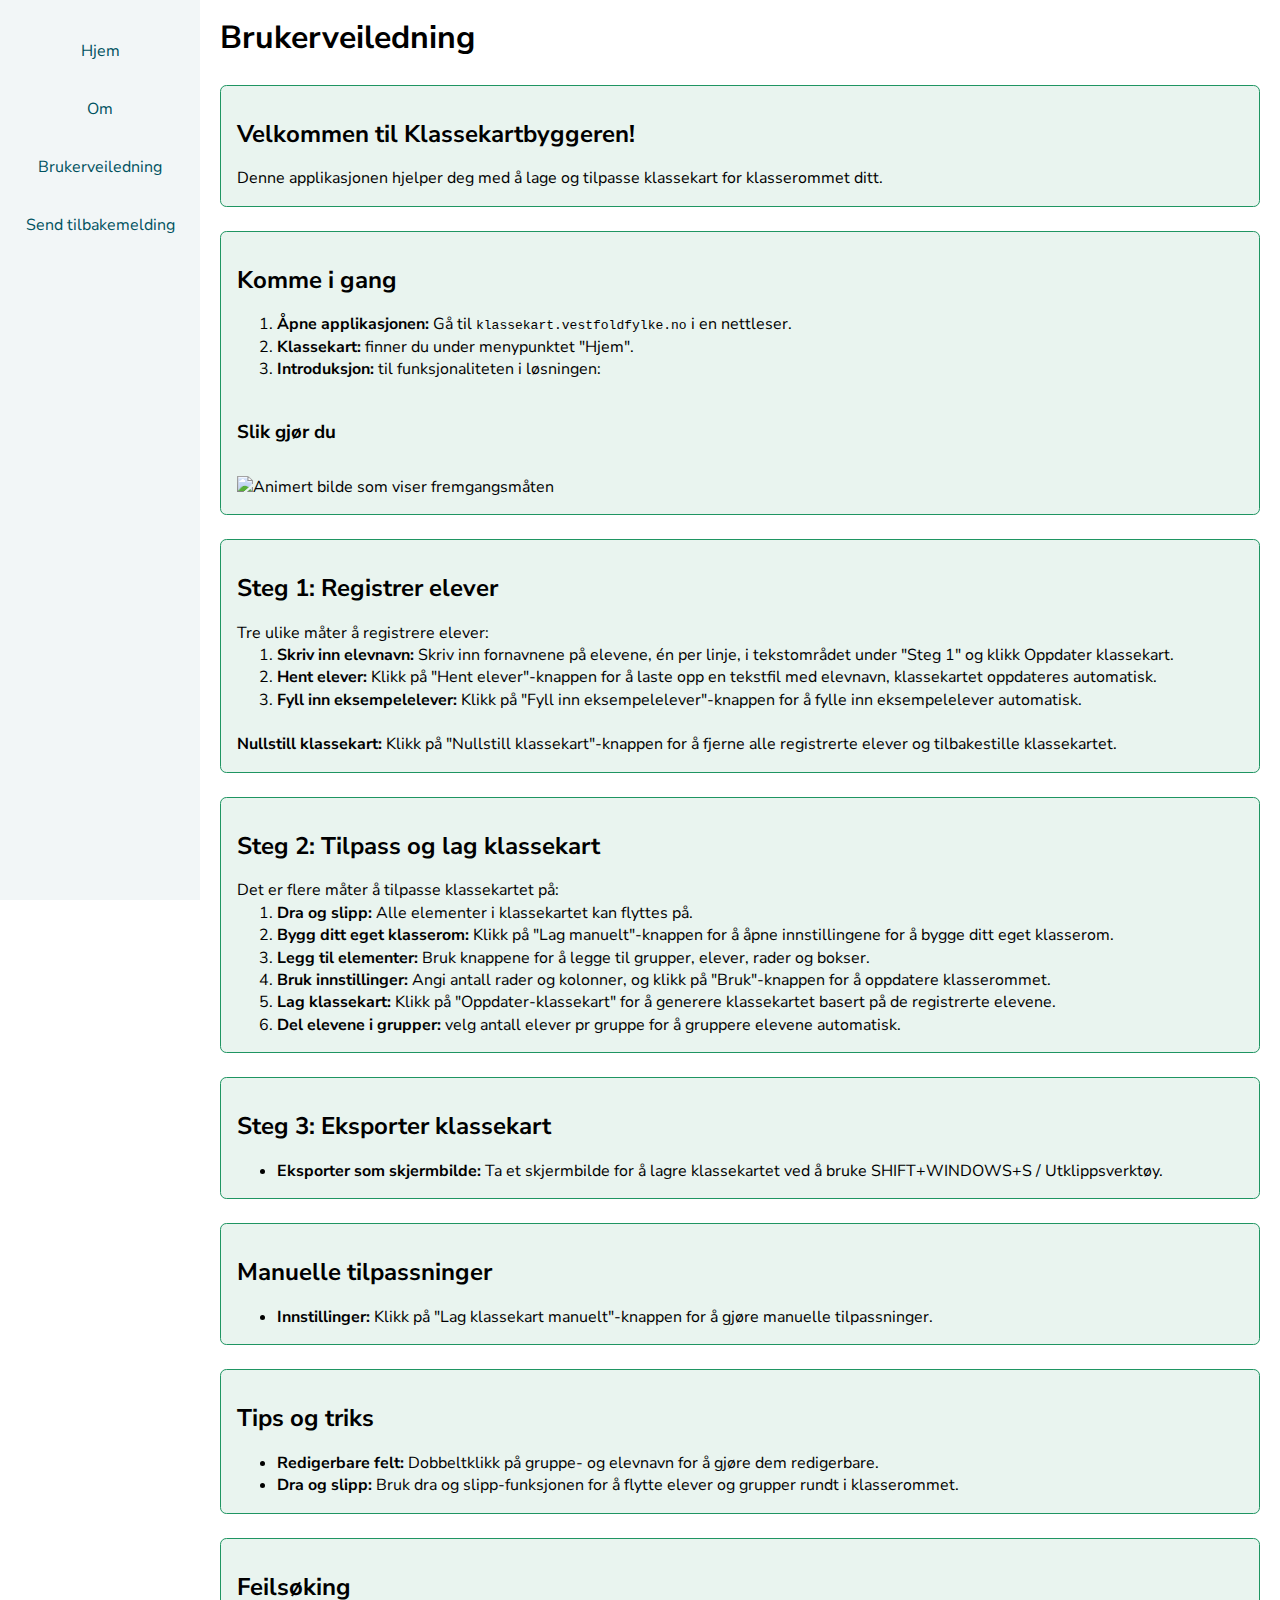
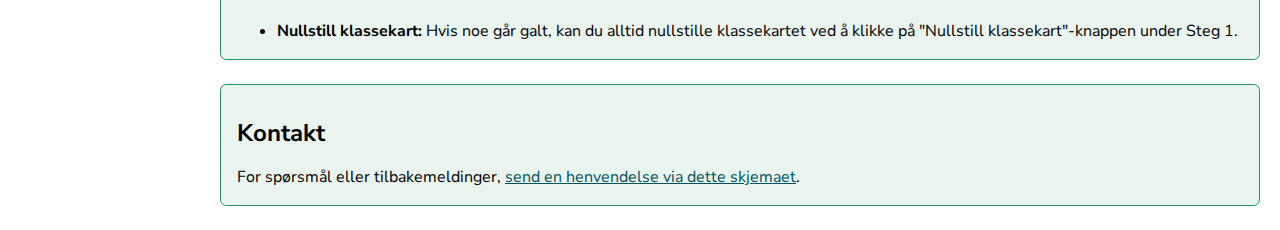
==== brukerveiledning.html @ d3a886e3 "Update image alt text for clarity in user guide" ====
<!DOCTYPE html>
<html lang="no-NB">
<head>
    <meta charset="UTF-8">
    <meta name="viewport" content="width=device-width, initial-scale=1.0">
    <title>Brukerveiledning</title>
    <link rel="stylesheet" href="style.css" />
</head>
<body>
    <div id="menu-placeholder"></div>
    <header>
        <h1>Brukerveiledning</h1>
    </header>
    <main>
        <section>
            <h2>Velkommen til Klassekartbyggeren!</h2>
            <p> Denne applikasjonen hjelper deg med å lage og tilpasse klassekart for klasserommet ditt.</p>
        </section>
        <section>
            <h2>Komme i gang</h2>
            <ol>
                <li><strong>Åpne applikasjonen:</strong> Gå til <code>klassekart.vestfoldfylke.no</code> i en nettleser.</li>
                <li><strong>Klassekart:</strong> finner du under menypunktet "Hjem".</li>
                <li><strong>Introduksjon:</strong> til funksjonaliteten i løsningen:</li>
            </ol>
            <br>
            <h3>Slik gjør du</h3>
            <br>
            <img src="veiledning.gif" alt="Animert bilde som viser fremgangsmåten" width=1024" height="700">
            <br>
        </section>
        <section>
            <h2>Steg 1: Registrer elever</h2>
            <p>Tre ulike måter å registrere elever:</p>
            <ol>
                <li><strong>Skriv inn elevnavn:</strong> Skriv inn fornavnene på elevene, én per linje, i tekstområdet under "Steg 1" og klikk Oppdater klassekart.</li>
                <li><strong>Hent elever:</strong> Klikk på "Hent elever"-knappen for å laste opp en tekstfil med elevnavn, klassekartet oppdateres automatisk.</li>
                <li><strong>Fyll inn eksempelelever:</strong> Klikk på "Fyll inn eksempelelever"-knappen for å fylle inn eksempelelever automatisk.</li>
            </ol>
            <br>
            <p><strong>Nullstill klassekart:</strong> Klikk på "Nullstill klassekart"-knappen for å fjerne alle registrerte elever og tilbakestille klassekartet.</p>
        </section>
        <section>
            <h2>Steg 2: Tilpass og lag klassekart</h2>
            <p>Det er flere måter å tilpasse klassekartet på:</p>
            <ol>
                <li><strong>Dra og slipp:</strong> Alle elementer i klassekartet kan flyttes på.</li>
                <li><strong>Bygg ditt eget klasserom:</strong> Klikk på "Lag manuelt"-knappen for å åpne innstillingene for å bygge ditt eget klasserom.</li>
                <li><strong>Legg til elementer:</strong> Bruk knappene for å legge til grupper, elever, rader og bokser.</li>
                <li><strong>Bruk innstillinger:</strong> Angi antall rader og kolonner, og klikk på "Bruk"-knappen for å oppdatere klasserommet.</li>
                <li><strong>Lag klassekart:</strong> Klikk på "Oppdater-klassekart" for å generere klassekartet basert på de registrerte elevene.</li>
                <li><strong>Del elevene i grupper:</strong> velg antall elever pr gruppe for å gruppere elevene automatisk.</li>
            </ol>
        </section>
        <section>
            <h2>Steg 3: Eksporter klassekart</h2>
            <ul>
                <li><strong>Eksporter som skjermbilde:</strong> Ta et skjermbilde for å lagre klassekartet ved å bruke SHIFT+WINDOWS+S / Utklippsverktøy.</li>
            </ul>
        </section>
        <section>
            <h2>Manuelle tilpassninger</h2>
            <ul>
                <li><strong>Innstillinger:</strong> Klikk på "Lag klassekart manuelt"-knappen for å gjøre manuelle tilpassninger.</li>
            </ul>
        </section>
        <section>
            <h2>Tips og triks</h2>
            <ul>
                <li><strong>Redigerbare felt:</strong> Dobbeltklikk på gruppe- og elevnavn for å gjøre dem redigerbare.</li>
                <li><strong>Dra og slipp:</strong> Bruk dra og slipp-funksjonen for å flytte elever og grupper rundt i klasserommet.</li>
            </ul>
        </section>
        <section>
            <h2>Feilsøking</h2>
            <ul>
                <li><strong>Nullstill klassekart:</strong> Hvis noe går galt, kan du alltid nullstille klassekartet ved å klikke på "Nullstill klassekart"-knappen under Steg 1.</li>
            </ul>
        </section>
        <section>
            <h2>Kontakt</h2>
            <p>For spørsmål eller tilbakemeldinger, <a href="https://forms.office.com/e/JAVyCrnuaz"> send en henvendelse via dette skjemaet</a>.</p>
        </section>
    </main>
    <script>
        document.addEventListener('DOMContentLoaded', () => {
            fetch('menu.html')
                .then(response => response.text())
                .then(data => {
                    document.getElementById('menu-placeholder').innerHTML = data;
                });
        });
    </script>
</body>
</html>
---- style.css ----
/* FELLES CSS */
@import url('https://fonts.googleapis.com/css2?family=Nunito:ital,wght@0,300;0,400;0,600;0,700;1,300;1,400,1,700&display=swap');
@import url('https://fonts.googleapis.com/css2?family=Nunito+Sans:ital,wght@0,300;0,400;0,600;0,700;1,300;1,400;1,700&display=swap');
@import url('https://fonts.googleapis.com/css2?family=Material+Symbols+Outlined:opsz,wght,FILL,GRAD@20..48,100..700,0..1,-50..200');

/* VARIABLER */
:root {
    /* FARGER */
    /* Vanlige fargevariabler */
    --primary-color-10: rgb(230, 238, 239);
    --primary-color-20: rgb(204, 220, 223);
    --primary-color-30: rgb(179, 203, 207);
    --primary-color-40: rgb(153, 186, 191);
    --primary-color-50: rgb(128, 169, 176);
    --primary-color-60: rgb(102, 151, 160);
    --primary-color-70: rgb(77, 134, 144);
    --primary-color-80: rgb(51, 117, 128);
    --primary-color-90: rgb(25, 99, 112);
    --primary-color: rgb(0, 82, 96);
    --secondary-color-10: rgb(233, 244, 239);
    --secondary-color-20: rgb(210, 234, 224);
    --secondary-color-30: rgb(188, 223, 208);
    --secondary-color-40: rgb(165, 213, 192);
    --secondary-color-50: rgb(143, 202, 177);
    --secondary-color-60: rgb(121, 191, 161);
    --secondary-color-70: rgb(98, 181, 145);
    --secondary-color-80: rgb(76, 170, 129);
    --secondary-color-90: rgb(53, 160, 114);
    --secondary-color: rgb(31, 149, 98);
    --tertiary-color-10: rgb(230, 245, 249);
    --tertiary-color-20: rgb(204, 235, 243);
    --tertiary-color-30: rgb(179, 225, 237);
    --tertiary-color-40: rgb(153, 215, 231);
    --tertiary-color-50: rgb(128, 205, 225);
    --tertiary-color-60: rgb(102, 195, 218);
    --tertiary-color-70: rgb(77, 185, 212);
    --tertiary-color-80: rgb(51, 175, 206);
    --tertiary-color-90: rgb(25, 165, 200);
    --tertiary-color: rgb(0, 155, 194);

    /* FARGER fra den nye CSS */
    --vann-10: #E5EEEF;
    --vann-20: #CCDCDF;
    --vann-30: #B2CBCF;
    --vann-40: #99BABF;
    --vann-50: #80A8AF;
    --vann-60: #6697A0;
    --vann-70: #4C8690;
    --vann-80: #337580;
    --vann-90: #196370;
    --vann: #005260;

    /* SPESIFIKKE FARGER */
    --primary-background-color: rgb(242, 246, 247);
    --font-color: rgb(0, 0, 0);
    --font-color-inverted: rgb(255, 255, 255);
    --link-color: rgb(0, 82, 96);
    --link-color-hover: rgb(0, 0, 0);
    --error-color: rgb(183, 23, 61);
    --error-background-color: rgb(241, 209, 216);
    --warning-color: rgb(188, 119, 38);
    --warning-background-color: rgb(242, 228, 212);
    --success-color: rgb(47, 117, 66);
    --success-background-color: rgb(213, 227, 217);

    /* STØRRELSER */
    --font-size-root: 1rem;
    --font-size-extra-large: 2rem;
    --font-size-large: 1.5rem;
    --font-size-small: 0.9rem;
    --font-size-extra-small: 0.8rem;
    --spacing: 1rem;
    --spacing-extra-small: 0.25rem;
    --spacing-small: 0.5rem;
    --spacing-large: 1.5rem;
    --spacing-extra-large: 2rem;
}

/* HTML Elementer styling */
body {
    margin: 0px;
    padding: 0px;
    font-family: 'Nunito Sans', Lato, 'Trebuchet MS', sans-serif;
    height: 100%;
    line-height: 1.4;
    font-family: 'Nunito Sans', Lato, 'Trebuchet MS', sans-serif;
}

* {
    box-sizing: border-box;
    -webkit-font-smoothing: antialiased;
    -moz-osx-font-smoothing: grayscale;
    image-rendering: -webkit-optimize-contrast;
    -webkit-tap-highlight-color: rgba(255, 255, 255, 0);
    padding: -1;
    margin: 0;
}

/* Input og knapper */
input, select, textarea, button {
    font-family: inherit;
    font-size: inherit;
}

a {
    color: var(--vann);
}

a:hover {
    color: #000;
}

button {
    align-items: center;
    padding: 8px;
    cursor: pointer;
    background-color: var(--himmel-10);
    border: 2px solid var(--himmel-30);
    border-radius: 12px;
    color: var(--font-color);  /* Sikrer at teksten inne i knappene har riktig farge */
}

button:hover {
    background-color: var(--himmel-30);
}

button.big {
    padding: 16px;
    font-size: 1.1em;
}

button.link {
    padding: 0px;
    background-color: inherit;
    border: none;
    text-decoration: underline;
    color: var(--vann);
}

button.link span {
    font-size: 18px;
    padding: 0px 5px;
    vertical-align: middle !important;
}

button.link:hover {
    color: #000;
}

dialog {
    width: 80vw;
    height: 80vh;
    margin: auto;
    border: none;
    padding: 32px;
}
dialog::backdrop {
    background: linear-gradient(rgba(0,0,0,0.6), rgba(0,0,0,0.7));
    animation: fade-in 1s;
}

@keyframes fade-in {
    from {
        opacity: 0;
    }
    to {
        opacity: 1;
    }
}

/* Sidebar styling */
.sidebar {
    height: 100%;
    width: 200px;
    position: fixed;
    top: 0;
    left: 0;
    background-color: var(--primary-background-color);
    padding-top: 20px;
}

.sidebar ul {
    list-style-type: none;
    padding: 0;
}

.sidebar ul li {
    text-align: center;
    margin: 10px 0;
}

.sidebar ul li a {
    font-size: var(--font-size-root);
    color: var(--primary-color);
    padding: 10px 15px;
    display: block;
    text-decoration: none;
    border: 2px solid var(--himmel-30);
    border-radius: 12px;
    background-color: var(--himmel-10);
}

.sidebar ul li a:hover {
    background-color: var(--primary-color-20);
    color: var(--primary-color);
}

/* Juster hovedinnhold og header for å tilpasse sidebar */
header, main {
    margin-left: 220px; /* Juster i henhold til sidebar bredde */
}

main {
    margin-left: 220px; /* Juster i henhold til sidebar bredde */
    margin-right: 20px; /* Legg til margin på høyre side */
}

/* FOKUS */
:focus-visible {
    outline: 4px solid var(--primary-color);
    outline-offset: 1px;
}

.focus-within:focus-within {
    outline: 4px solid var(--primary-color);
    outline-offset: -2px;
}

.inward-focus-within:focus-within {
    outline: 4px solid var(--primary-color);
    outline-offset: -4px;
}

/* Lenker */
a, a:visited {
    color: var(--link-color);
    text-decoration: underline;
}
a:hover {
    color: var(--link-color-hover);
}
a span.material-symbols-outlined {
    text-decoration: none;
    vertical-align: text-bottom;
}

/* Overskrifter */
h1, h2, h3, h4, h5 {
    margin-top: var(--spacing);
    margin-bottom: var(--spacing-small);
}

/* Knapper (og lenker som ser ut som knapper for knapp hrefs) */
button, a.button {
    font-family: inherit;
    font-size: var(--font-size-root);
    display: flex;
    align-items: center;
    gap: var(--spacing-small);
    background-color: var(--primary-background-color);
    color: var(--primary-color);
    border: 1px solid var(--primary-color);
    border-radius: 2rem;
    min-height: 3rem;
    padding: 0 var(--spacing-large);
    cursor: pointer;
    text-decoration: none; /* Fjern fra lenkeknapp (a) */
    box-sizing: border-box; /* For å gjøre lenkeknappen samme størrelse som vanlig knapp */
}

button:hover, a.button:hover {
    background-color: var(--primary-color-20);
}

button:active, a.button:active {
    background-color: var(--primary-color-30);
}

button.filled, a.button.filled, .button-input > button {
    background-color: var(--primary-color);
    color: var (--font-color-inverted);
}

button.filled:hover, a.button.filled:hover, .button-input > button:hover {
    background-color: var(--primary-color-80);
}

button.filled:active, a.button.filled:active, .button-input button:active {
    background-color: var(--primary-color-90);
}

button.squared {
    border-radius: 0.4rem;
}

button:disabled, button:disabled:hover {
    background-color: var(--primary-background-color);
    cursor: not-allowed;
    color: grey;
}

/* Stil for kollapsbare seksjoner */
.collapsible {
    display: none;
}

.collapsible[aria-hidden="false"] {
    display: block;
}

/* Input elementer */
input {
    font-family: inherit;
    font-size: var(--font-size-root);
    min-height: 3.5rem;
    padding:  1 var(--spacing);
    background-color: var(--primary-background-color);
    border: 2px solid var(--primary-color);
    border-radius: 0.4rem;
}

textarea, select {
    font-family: inherit;
    font-size: var(--font-size-root);
    padding: 1 var(--spacing-small);
    width: 100%;
    border: 2px solid var(--primary-color);
    border-radius: 0.4rem;
    background-color: var(--primary-background-color);
}

textarea:hover, input:hover, select:hover {
    background-color: var(--primary-color-10);
}

textarea:focus-visible, input:focus-visible, select:focus-visible {
    outline: 4px solid var(--primary-color);
    outline-offset: -4px;
}

input[type="number"], input[type="text"], select {
    min-height: 2rem;
    width: 4rem;
}
textarea:focus-visible, input:focus-visible, select:focus-visible,
#kateter-text:focus-visible,
[contenteditable="true"]:focus-visible {
    outline: 4px solid var(--primary-color);
    outline-offset: -4px;
}

textarea, select {
    font-family: inherit;
    font-size: var(--font-size-root);
    padding: var(--spacing-small);
    width: 100%;
    border: 2px solid var(--primary-color);
    border-radius: 0.4rem;
    background-color: var(--primary-background-color);
    transition: background-color 0.3s ease;
}

textarea:hover, input:hover, select:hover {
    background-color: var(--primary-color-10);
}

textarea:focus-visible, input:focus-visible, select:focus-visible,
#kateter-text:focus-visible,
[contenteditable="true"]:focus-visible {
    outline: 4px solid var(--primary-color);
    outline-offset: -4px;
}

/* Layout Styling for Form Sections */
section {
    margin: var(--spacing-large) 0;
    padding: var(--spacing);
    background-color: var(--secondary-color-10);
    border: 1px solid var(--secondary-color);
    border-radius: 0.4rem;
}

section h2 {
    margin-bottom: var(--spacing);
}

/* Styling for Seating Chart */
#seating-chart {
    display: grid;
    grid-template-columns: repeat(auto-fit, minmax(100px, 1fr)); /* Juster kolonner for å passe boksene */
    grid-auto-rows: auto; /* Tillat radene å justere dynamisk */
    gap: var(--spacing);
    justify-items: center;
    border: 1px solid black;
    position: relative; /* Lagt til for posisjonering av resizers */
}

.grid-resizer {
    position: absolute;
    z-index: 10;
}

.grid-resizer.horizontal {
    height: 5px;
    width: 100%;
    cursor: row-resize;
}

.grid-resizer.vertical {
    width: 5px;
    height: 100%;
    cursor: col-resize;
    border: 1px dashed black; /* Legger til en tynn stiplet linje */
}

.seating-cell {
    border: 1px dashed grey;
    min-height: 50px;
    min-width: 150px; /* Øk bredde for å passe to elever side om side */
    display: flex;
    flex-wrap: wrap;
    justify-content: space-between;
    padding: var(--spacing-small);
    position: relative;
}

.student-group {
    display: flex;
    flex-direction: column;
    border: 2px solid black;
    padding: var(--spacing-small);
    padding-left: 20px;
    padding-right: 20px;
    margin: var(--spacing-small);
    border-radius: 0.4rem;
    background-color: #f8f8f8;
    align-items: center;
    width: 300px; /* Øk bredde */
    height: 300px; /* Øk høyde */
    cursor: pointer;
    justify-content: center; /* Sentrer innhold vertikalt */
}

.student-container {
    display: flex;
    flex-wrap: wrap;
    justify-content: center; /* Sentrer innhold horisontalt */
    width: 100%;
    cursor: pointer;
}

.student {
    background-color: var(--primary-color-20);
    padding: var(--spacing-small);
    border-radius: 0.4rem;
    border: 1px solid var(--primary-color);
    min-width: 70px;
    text-align: center;
    margin: var(--spacing-small) 0;
    display: flex;
    align-items: center;
    justify-content: center; /* Sentrer innhold horisontalt */
    gap: var(--spacing-small);
    flex: 1 1 45%; /* Juster for å passe to elever per rad */
    cursor: pointer;
    height: 50px; /* Sikre en fast høyde for vertikal sentrering */
}

/* Fjerner margin fra gruppe inne i celle */
.seating-cell .student-group {
    margin: 0;
}

/* Styling for lærerens pult */
#teacher-desk {
    border: 2px solid black;
    padding: var(--spacing-small);
    border-radius: 0.4rem;
    margin-bottom: var(--spacing-large);
    background-color: var(--secondary-color-30);
    display: flex;
    align-items: center;
    gap: var(--spacing);
    cursor: pointer;
}

#teacher-desk strong {
    flex-grow: 1;
    text-align: center;
}

.editable-container {
    display: flex;
    align-items: center;
    justify-content: flex-start;
    gap: var(--spacing-small);
    flex-grow: 1; /* Sikrer at containeren strekker seg over hele bredden for å tillate innholdsjustering */
}

h2#editable-title,
h3#editable-room-number {
    text-align: left; /* Tving venstrejustering */
    margin: 0;
}

/* Sentrer innhold inne i gruppeheader */
.group-header, .student {
    display: flex;
    align-items: center;
    justify-content: space-between;
    gap: var(--spacing-small);
}

.dragging {
    opacity: 0.5;
}

/* Muliggjør redigering av gruppe- og elevnavn med doble klikk */
.group-header[contenteditable="true"],
.student[contenteditable="true"] {
    border: 2px dashed grey;
    outline: none;
}

/* Styling for sletteknapper */
.delete-button {
    cursor: pointer;
    background: transparent;
    border: none;
    color: var(--error-color);
    font-size: var(--font-size-small);
    padding: 0;
}

/* CSS */
.button-group {
    display: flex;
    gap: var(--spacing-small);
    flex-wrap: wrap;
    align-items: center;
    padding-top: 60px;
}

/* Media Queries for responsivitet */
@media (max-width: 768px) {
    section {
        padding: var(--spacing-small);
    }

    .button-group {
        flex-direction: column-reverse; /* Endre til column-reverse */
        display: flex;
        gap: var(--spacing-small);
        flex-wrap: wrap;
        align-items: flex-start;
    }

    textarea, select, input {
        font-size: var(--font-size-small);
    }

    .student {
        font-size: var(--font-size-small);
        padding: var(--spacing-extra-small);
    }

    #seating-chart {
        grid-template-columns: repeat(5, 1fr);
    }

    .sidebar {
        display: none;
    }

    header, main {
        margin-left: 0; /* Fjern margin når sidebar er skjult */
    }

    #toggle-sidebar {
        display: block;
        position: fixed;
        top: 10px;
        left: 10px;
        z-index: 1000;
    }
}

@media (max-width: 480px) {
    .button-group {
        flex-direction: column;
    }

    button, a.button {
        font-size: var(--font-size-small);
        padding: var(--spacing);
    }

    .student {
        font-size: var(--font-size-extra-small);
        padding: var(--spacing-extra-small);
    }

    #seating-chart {
        grid-template-columns: repeat(3, 1fr);
    }

    .seating-cell {
        min-height: 40px;
        min-width: 50px;
    }
}

@media (min-width: 769px) {
    #toggle-sidebar {
        display: none;
    }
}

.toggle-buttons {
    display: flex;
    gap: var(--spacing-small);
    margin-left: auto;
}

.full-width {
    margin-left: 0 !important;
}

.hidden {
    display: none !important;
}

.kateter-row {
    background-color: var(--secondary-color-10);
}
/* Spesifikk stil for knappen "Avanserte krav" hvis nødvendig */
#toggle-advanced-requirements {
    display: none; /* Skjul knappen */
}

#apply-settings {
    margin-left: 1rem; /* Legg til litt margin til venstre for knappen */
}

label[for="sit-two-by-two"] {
    display: flex;
    align-items: center;
    gap: 0.5rem; /* Legg til litt plass mellom avkrysningsboksen og teksten */
}

#sit-two-by-two {
    transform: scale(1.2); /* Juster skalaen for å matche tekststørrelsen */
}

#settings-button {
    display: visible;
}
#export-pdf {
    display: none;
}

#fixed-settings {
    position: fixed;
    top: 10px;
    left: 220px;
    width: calc(100% - 20px); /* Juster bredde for å passe innenfor visningsområdet */
    background-color: var(--primary-background-color);
    z-index: 1000;
    padding: var(--spacing-small);
    display: flex;
    gap: var(--spacing-small);
    align-items: center;
    justify-content: center; /* Sikre at knappene er riktig plassert */
    border-bottom: 1px solid var(--primary-color);
    flex-wrap: wrap; /* Tillat innpakning for mindre skjermer */
}

#fixed-settings .button-group {
    display: flex;
    gap: var(--spacing-small);
    flex-wrap: wrap; /* Tillat innpakning for mindre skjermer */
    align-items: center;
    justify-content: flex-start; /* Juster knappene til starten */
}

#fixed-settings label {
    display: flex;
    align-items: center;
    gap: 0.5rem;
    margin: 0;
}

#fixed-settings button {
    margin: 0;
}

#generate-button {
    display: flex;
    background-color: var(--tertiary-color); /* Bakgrunnsfarge som skiller seg ut fra de andre knappene */
    color: var(--font-color-inverted); /* Sikre at teksten er lesbar */
}

#toggle-fixed-settings {
    position: fixed;
    top: 10px;
    right: 10px;
    z-index: 1001; /* Sikre at den er over andre elementer */
}

#export-heading {
        display: none;    
}

@media print {
    /* Skjul alle elementer som standard */
    body * {
        display: none !important;
    }

    /* Vis kun editable-container, seating-chart og titler */
    .editable-container, #seating-chart, #editable-title, #editable-room-number {
        display: block !important;
    }

    /* Sikre at seating-chart tar hele bredden */
    #seating-chart {
        width: 60% !important;
        page-break-inside: avoid; /* Forhindre sideskift inne i seating chart */
        display: grid !important;
        grid-template-columns: repeat(auto-fit, minmax(150px, 1fr)) !important; /* Juster kolonner for å passe boksene */
        grid-auto-rows: auto !important; /* Tillat radene å justere dynamisk */
        gap: var(--spacing) !important;
        justify-items: center !important;
        border: 1px solid black !important;
    }

    /* Sikre at editable-container er synlig */
    .editable-container {
        width: 100% !important;
        margin-bottom: 1rem;
        page-break-inside: avoid; /* Forhindre sideskift inne i editable container */
    }

    /* Sikre at tittel og romnummer er synlige */
    #editable-title, #editable-room-number {
        display: block !important;
        width: 100% !important;
        text-align: center; /* Sentrer teksten */
        margin-bottom: 1rem;
    }

    /* Sikre at seating cells er synlige */
    .seating-cell {
        display: flex !important;
        border: 1px solid black !important;
        min-height: 50px !important;
        min-width: 150px !important;
        padding: 0.5rem !important;
        flex-wrap: wrap !important;
        justify-content: space-between !important;
    }

    /* Sikre at elevgrupper og elever er synlige */
    .student-group, .student {
        display: flex !important;
        align-items: center !important;
        justify-content: center !important;
        border: 1px solid black !important;
        padding: 0.5rem !important;
        margin: 0.5rem !important;
        flex: 1 1 45% !important; /* Juster for å passe to elever per rad */
    }

    /* Sikre at student-container inne i grupper er synlig */
    .student-container {
        display: flex !important;
        flex-wrap: wrap !important;
        justify-content: center !important;
        width: 100% !important;
    }

    /* Sikre at header er synlig */
    header {
        display: block !important;
    }

    /* Sikre at hovedinnholdet er synlig */
    main {
        display: block !important;
    }

    /* Sikre at grid resizers er skjult */
    .grid-resizer {
        display: none !important;
    }

    /* Sikre at kateter cellen er synlig */
    .kateter-row {
        display: flex !important;
        border: 1px solid black !important;
        min-height: 50px !important;
        min-width: 150px !important;
        padding: 0.5rem !important;
        justify-content: center !important;
        align-items: center !important;
        background-color: var(--secondary-color-10) !important;
    }
    /* Skjul linjene i klassekartet */
    .hidden-lines {
        display: none !important;
    }
}

.hidden-lines {
    display: none !important;
}

.hidden-border {
    border: none !important;
}

/* Ensure the following elements are hidden by default */
.grid-resizer.horizontal,
.grid-resizer.vertical,
{
    display: none;
    border: none;
}
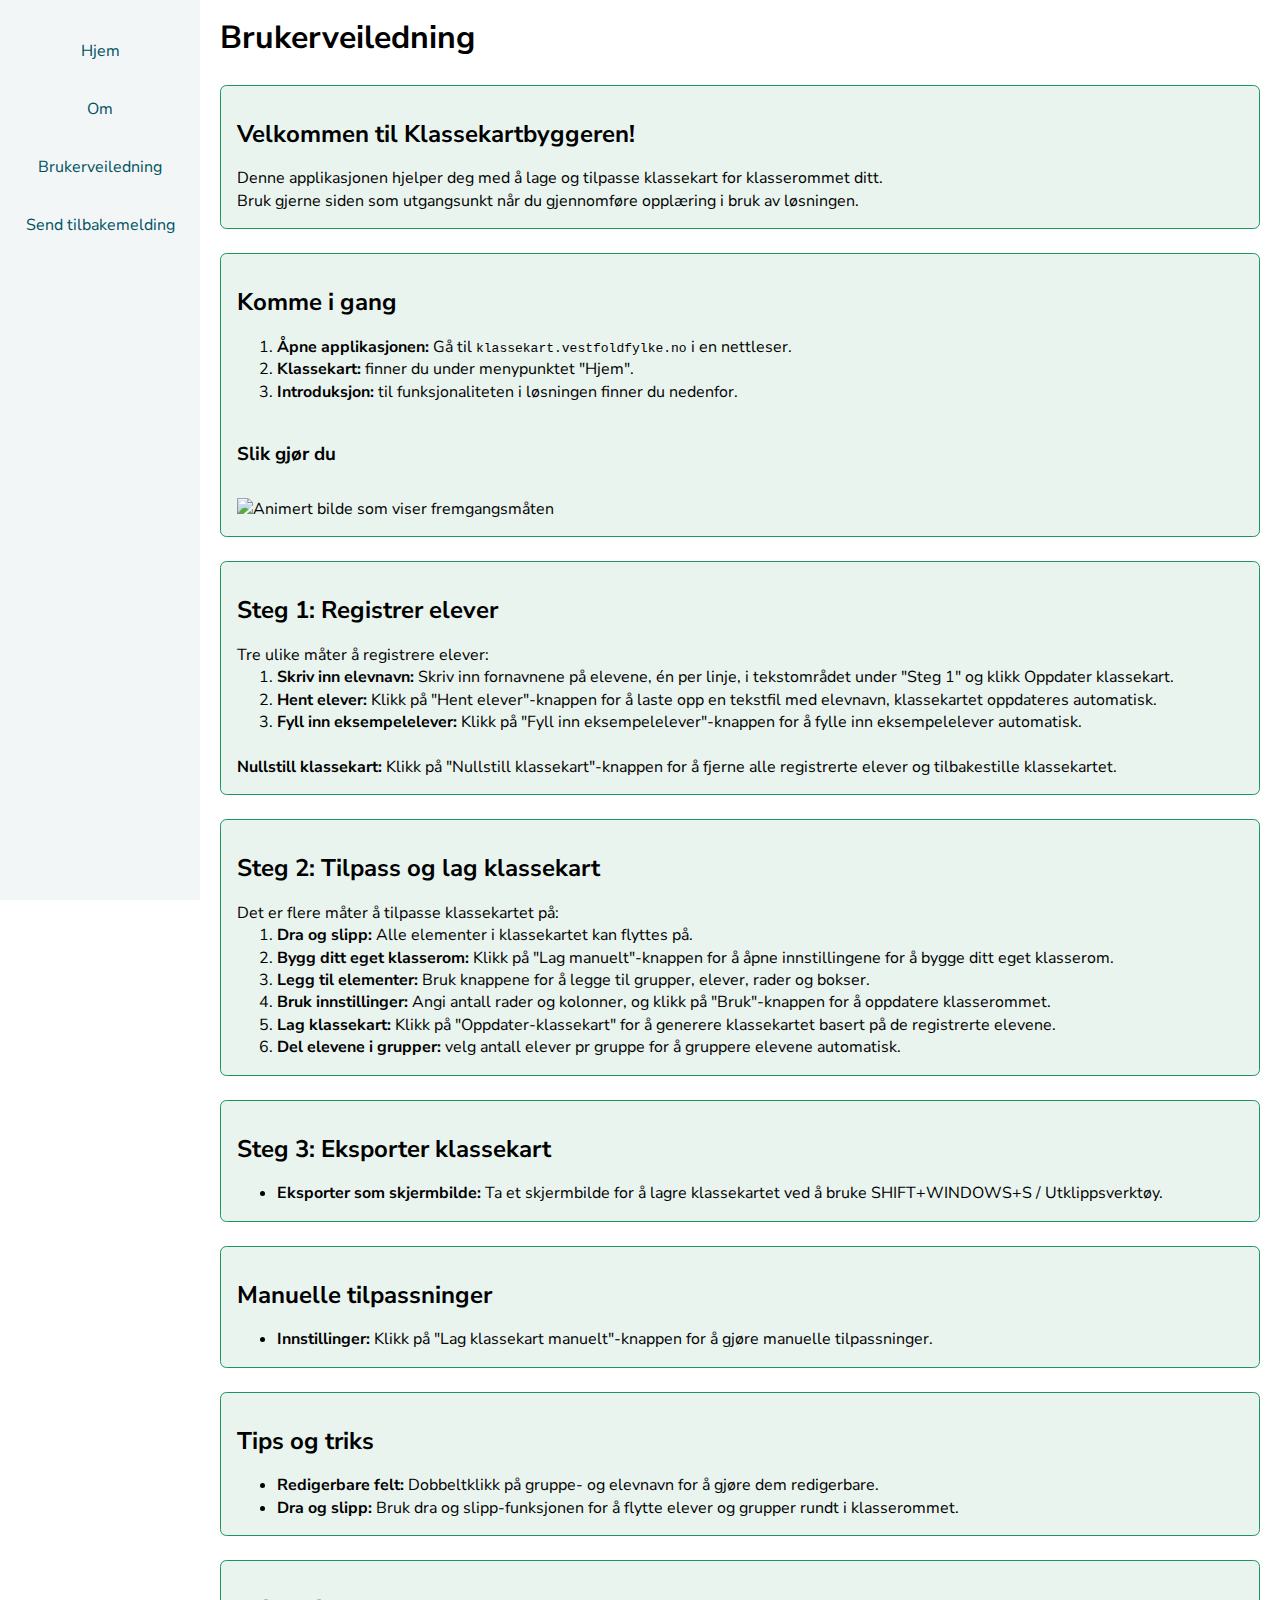
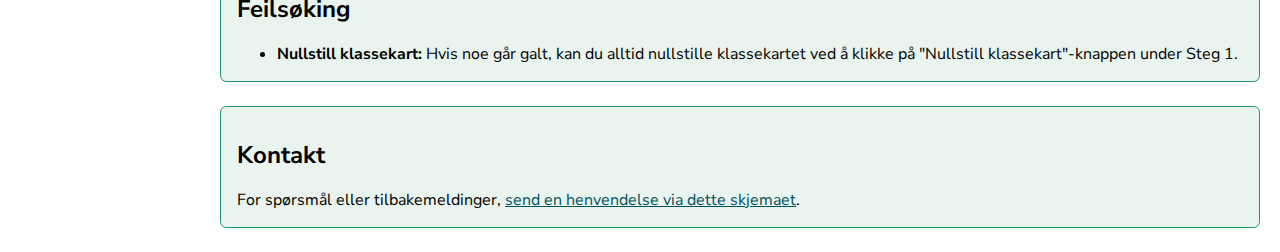
==== commit a0b711d4: "Refactor introduction text in brukerveiledning.html for improved readability" ====
--- a/brukerveiledning.html
+++ b/brukerveiledning.html
@@ -15,18 +15,19 @@
         <section>
             <h2>Velkommen til Klassekartbyggeren!</h2>
             <p> Denne applikasjonen hjelper deg med å lage og tilpasse klassekart for klasserommet ditt.</p>
+            <p> Bruk gjerne siden som utgangsunkt når du gjennomføre opplæring i bruk av løsningen.</p>
         </section>
         <section>
             <h2>Komme i gang</h2>
             <ol>
                 <li><strong>Åpne applikasjonen:</strong> Gå til <code>klassekart.vestfoldfylke.no</code> i en nettleser.</li>
                 <li><strong>Klassekart:</strong> finner du under menypunktet "Hjem".</li>
-                <li><strong>Introduksjon:</strong> til funksjonaliteten i løsningen:</li>
+                <li><strong>Introduksjon:</strong> til funksjonaliteten i løsningen finner du nedenfor.</li>
             </ol>
             <br>
             <h3>Slik gjør du</h3>
             <br>
-            <img src="veiledning.gif" alt="Animert bilde som viser fremgangsmåten" width=1024" height="700">
+            <img src="brukerveiledning.gif" alt="Animert bilde som viser fremgangsmåten" width=650" height="450">
             <br>
         </section>
         <section>
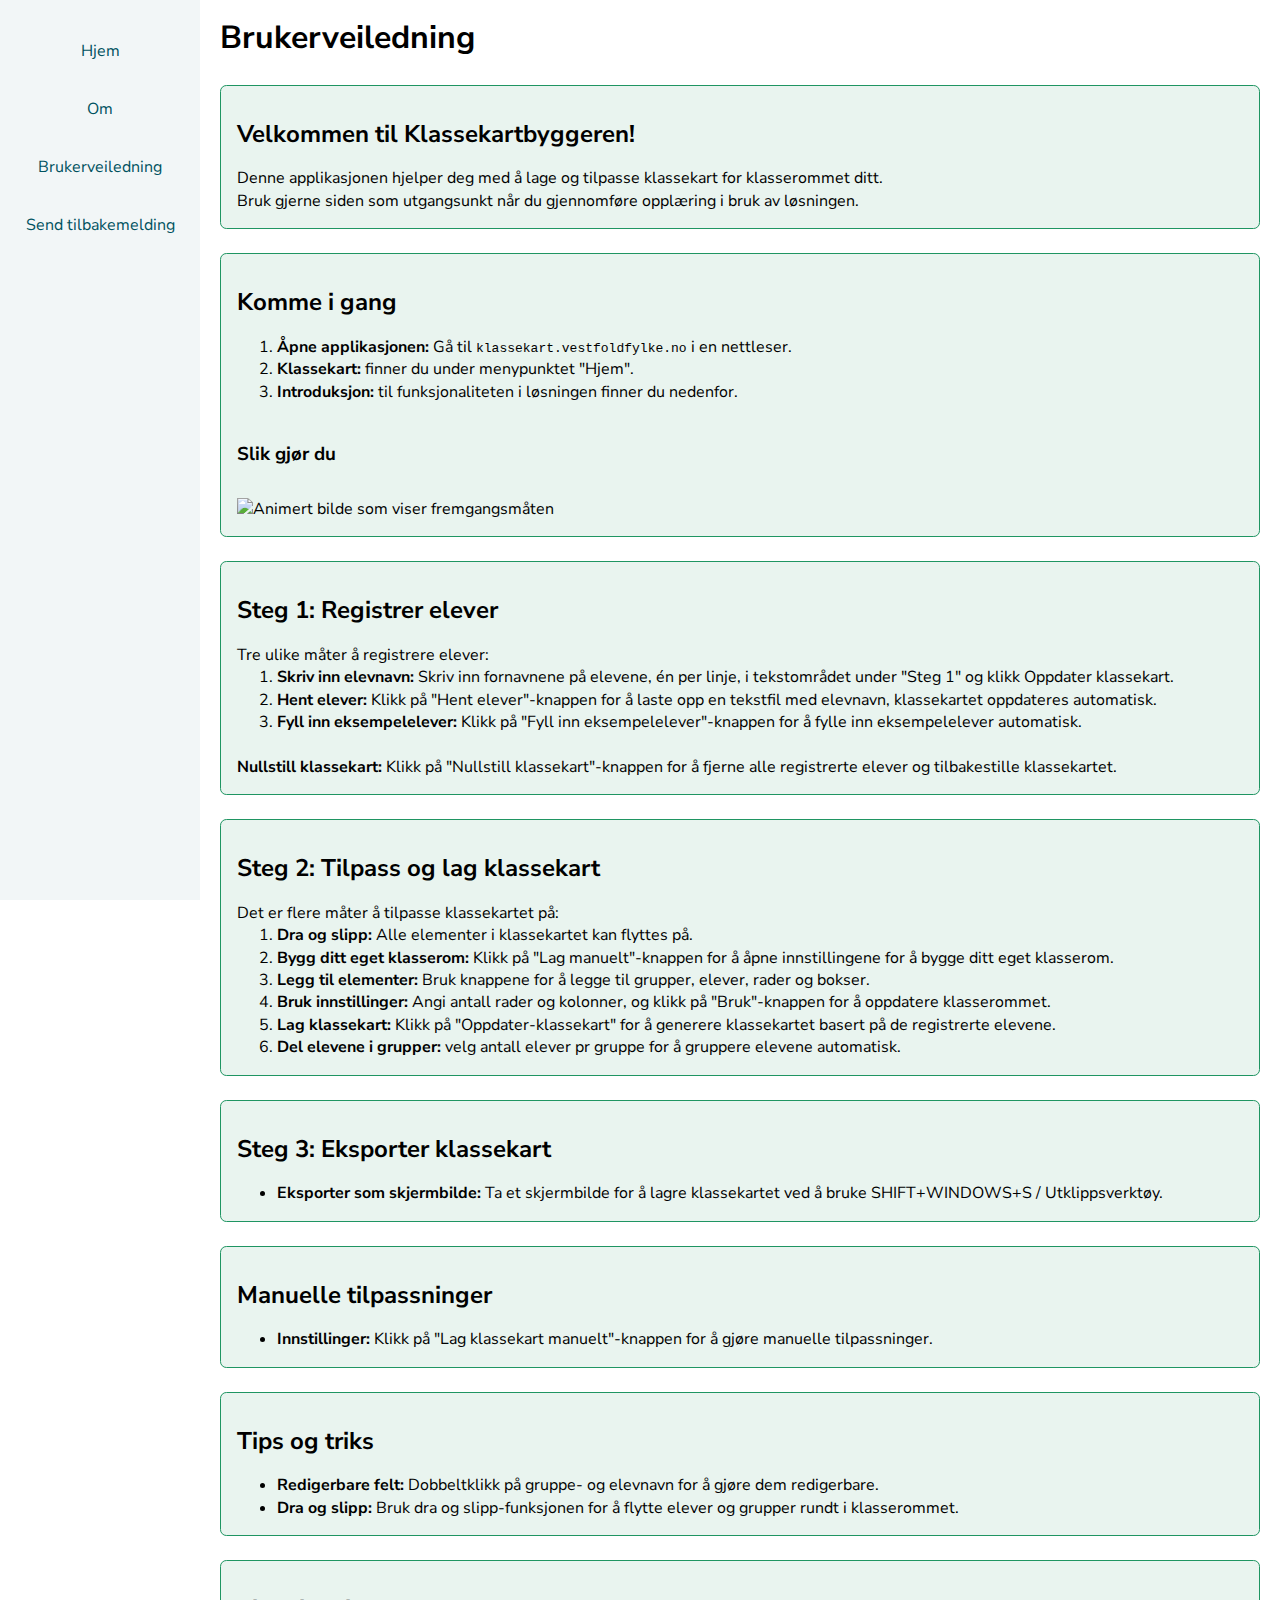
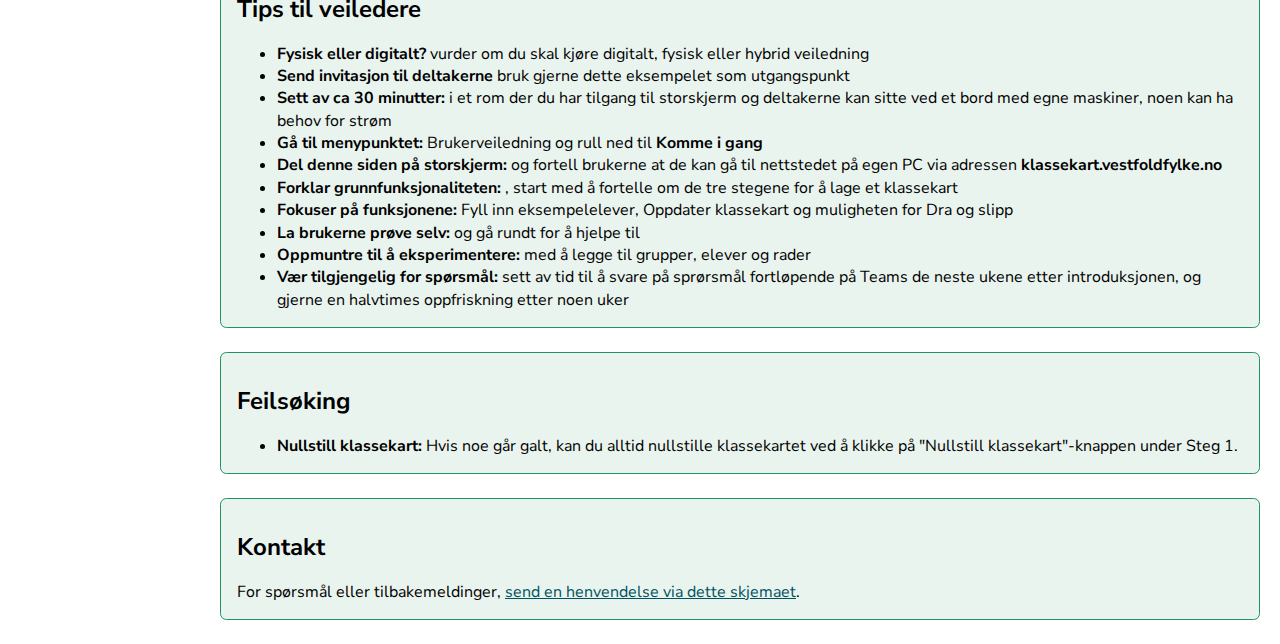
==== commit 19321783: "Add tips for guides section in brukerveiledning.html for enhanced user support" ====
--- a/brukerveiledning.html
+++ b/brukerveiledning.html
@@ -73,6 +73,22 @@
             </ul>
         </section>
         <section>
+            <h2>Tips til veiledere</h2>
+            <ul>
+                <li><strong>Fysisk eller digitalt? </strong>vurder om du skal kjøre digitalt, fysisk eller hybrid veiledning</li>
+                <li><strong>Send invitasjon til deltakerne</strong> bruk gjerne dette eksempelet som utgangspunkt</li> 
+                <li><strong>Sett av ca 30 minutter: </strong>i et rom der du har tilgang til storskjerm og deltakerne kan sitte ved et bord med egne maskiner, noen kan ha behov for strøm</li>
+                <li><strong>Gå til menypunktet: </strong>Brukerveiledning og rull ned til <strong>Komme i gang</strong></li>
+                <li><strong>Del denne siden på storskjerm: </strong> og fortell brukerne at de kan gå til nettstedet på egen PC via adressen <strong>klassekart.vestfoldfylke.no</strong></li>
+                <li><strong>Forklar grunnfunksjonaliteten: </strong>, start med å fortelle om de tre stegene for å lage et klassekart</li>
+                <li><strong>Fokuser på funksjonene: </strong>Fyll inn eksempelelever</strong>, Oppdater klassekart og muligheten for Dra og slipp</li>
+                <li><strong>La brukerne prøve selv: </strong> og gå rundt for å hjelpe til</li>
+                <li><strong>Oppmuntre til å eksperimentere: </strong> med å legge til grupper, elever og rader</li>
+                <li><strong>Vær tilgjengelig for spørsmål:</strong> sett av tid til å svare på sprørsmål fortløpende på Teams de neste ukene etter introduksjonen, og gjerne en halvtimes oppfriskning etter noen uker </li>
+
+            </ul>
+        </section>
+        <section>
             <h2>Feilsøking</h2>
             <ul>
                 <li><strong>Nullstill klassekart:</strong> Hvis noe går galt, kan du alltid nullstille klassekartet ved å klikke på "Nullstill klassekart"-knappen under Steg 1.</li>
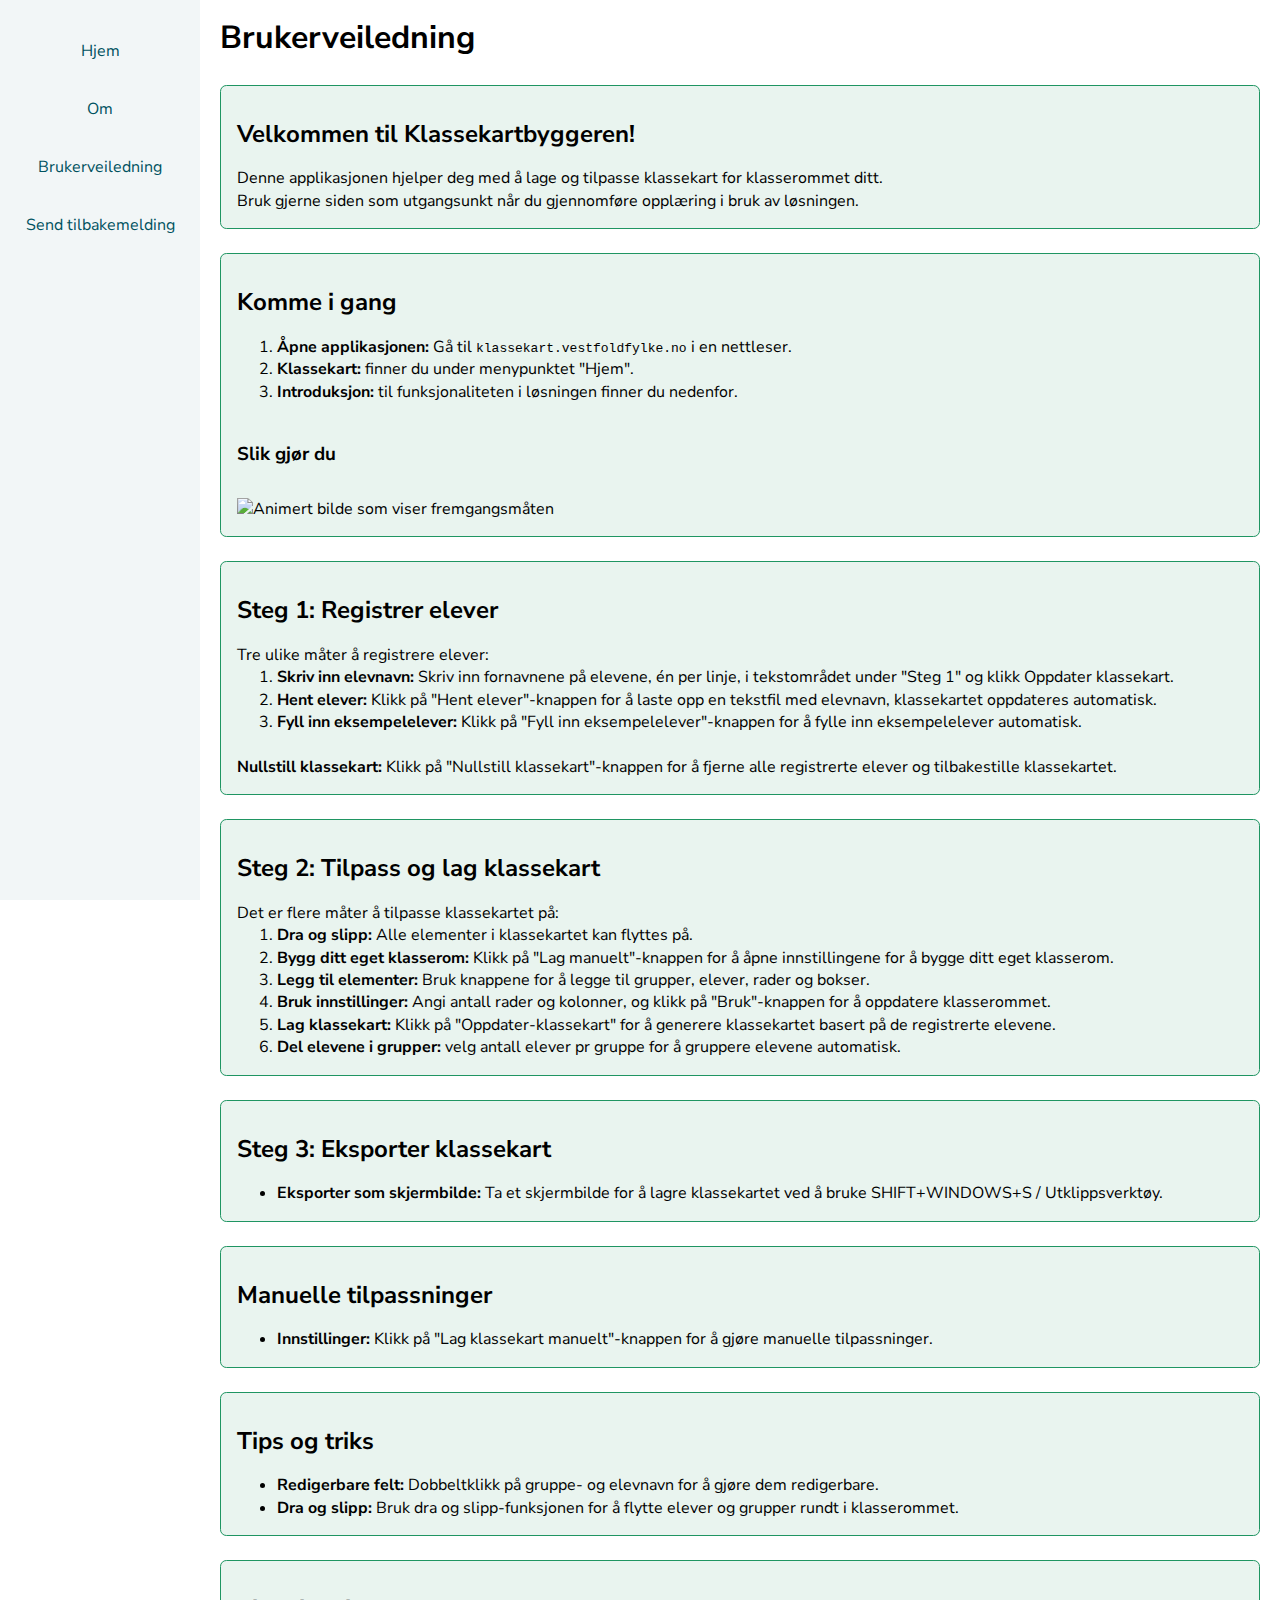
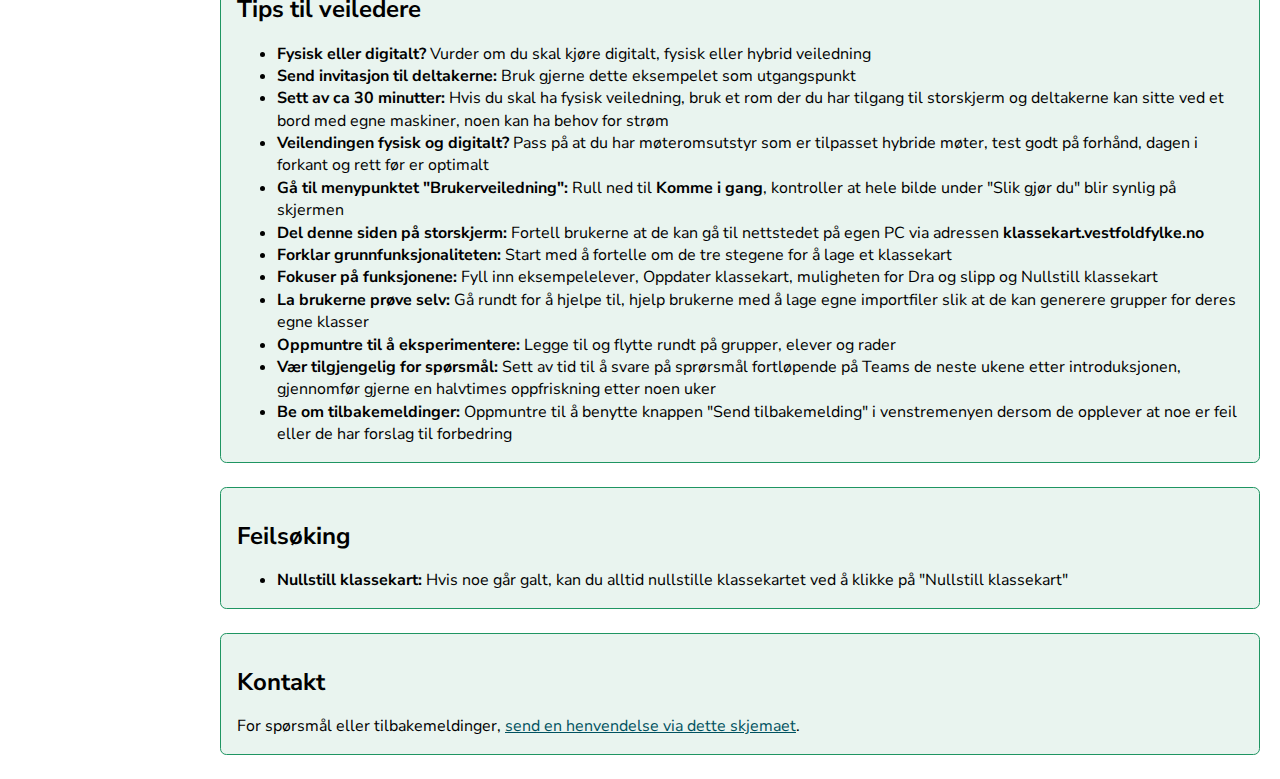
==== commit 5d88586a: "Update image dimensions and enhance tips section in brukerveiledning.html for clarity and improved g" ====
--- a/brukerveiledning.html
+++ b/brukerveiledning.html
@@ -27,7 +27,7 @@
             <br>
             <h3>Slik gjør du</h3>
             <br>
-            <img src="brukerveiledning.gif" alt="Animert bilde som viser fremgangsmåten" width=650" height="450">
+            <img src="brukerveiledning.gif" alt="Animert bilde som viser fremgangsmåten" width=850" height="450">
             <br>
         </section>
         <section>
@@ -75,23 +75,24 @@
         <section>
             <h2>Tips til veiledere</h2>
             <ul>
-                <li><strong>Fysisk eller digitalt? </strong>vurder om du skal kjøre digitalt, fysisk eller hybrid veiledning</li>
-                <li><strong>Send invitasjon til deltakerne</strong> bruk gjerne dette eksempelet som utgangspunkt</li> 
-                <li><strong>Sett av ca 30 minutter: </strong>i et rom der du har tilgang til storskjerm og deltakerne kan sitte ved et bord med egne maskiner, noen kan ha behov for strøm</li>
-                <li><strong>Gå til menypunktet: </strong>Brukerveiledning og rull ned til <strong>Komme i gang</strong></li>
-                <li><strong>Del denne siden på storskjerm: </strong> og fortell brukerne at de kan gå til nettstedet på egen PC via adressen <strong>klassekart.vestfoldfylke.no</strong></li>
-                <li><strong>Forklar grunnfunksjonaliteten: </strong>, start med å fortelle om de tre stegene for å lage et klassekart</li>
-                <li><strong>Fokuser på funksjonene: </strong>Fyll inn eksempelelever</strong>, Oppdater klassekart og muligheten for Dra og slipp</li>
-                <li><strong>La brukerne prøve selv: </strong> og gå rundt for å hjelpe til</li>
-                <li><strong>Oppmuntre til å eksperimentere: </strong> med å legge til grupper, elever og rader</li>
-                <li><strong>Vær tilgjengelig for spørsmål:</strong> sett av tid til å svare på sprørsmål fortløpende på Teams de neste ukene etter introduksjonen, og gjerne en halvtimes oppfriskning etter noen uker </li>
-
+                <li><strong>Fysisk eller digitalt?</strong> Vurder om du skal kjøre digitalt, fysisk eller hybrid veiledning</li>
+                <li><strong>Send invitasjon til deltakerne:</strong> Bruk gjerne dette eksempelet som utgangspunkt</li> 
+                <li><strong>Sett av ca 30 minutter:</strong> Hvis du skal ha fysisk veiledning, bruk et rom der du har tilgang til storskjerm og deltakerne kan sitte ved et bord med egne maskiner, noen kan ha behov for strøm</li>
+                <li><strong>Veilendingen fysisk og digitalt?</strong> Pass på at du har møteromsutstyr som er tilpasset hybride møter, test godt på forhånd, dagen i forkant og rett før er optimalt</li>
+                <li><strong>Gå til menypunktet "Brukerveiledning":</strong> Rull ned til <strong>Komme i gang</strong>, kontroller at hele bilde under "Slik gjør du" blir synlig på skjermen</li>
+                <li><strong>Del denne siden på storskjerm:</strong> Fortell brukerne at de kan gå til nettstedet på egen PC via adressen <strong>klassekart.vestfoldfylke.no</strong></li>
+                <li><strong>Forklar grunnfunksjonaliteten:</strong> Start med å fortelle om de tre stegene for å lage et klassekart</li>
+                <li><strong>Fokuser på funksjonene:</strong> Fyll inn eksempelelever</strong>, Oppdater klassekart, muligheten for Dra og slipp og Nullstill klassekart</li>
+                <li><strong>La brukerne prøve selv:</strong> Gå rundt for å hjelpe til, hjelp brukerne med å lage egne importfiler slik at de kan generere grupper for deres egne klasser</li>
+                <li><strong>Oppmuntre til å eksperimentere:</strong> Legge til og flytte rundt på grupper, elever og rader</li>
+                <li><strong>Vær tilgjengelig for spørsmål:</strong> Sett av tid til å svare på sprørsmål fortløpende på Teams de neste ukene etter introduksjonen, gjennomfør gjerne en halvtimes oppfriskning etter noen uker </li>
+                <li><strong>Be om tilbakemeldinger:</strong> Oppmuntre til å benytte knappen "Send tilbakemelding" i venstremenyen dersom de opplever at noe er feil eller de har forslag til forbedring</li>
             </ul>
         </section>
         <section>
             <h2>Feilsøking</h2>
             <ul>
-                <li><strong>Nullstill klassekart:</strong> Hvis noe går galt, kan du alltid nullstille klassekartet ved å klikke på "Nullstill klassekart"-knappen under Steg 1.</li>
+                <li><strong>Nullstill klassekart:</strong> Hvis noe går galt, kan du alltid nullstille klassekartet ved å klikke på "Nullstill klassekart"</li>
             </ul>
         </section>
         <section>
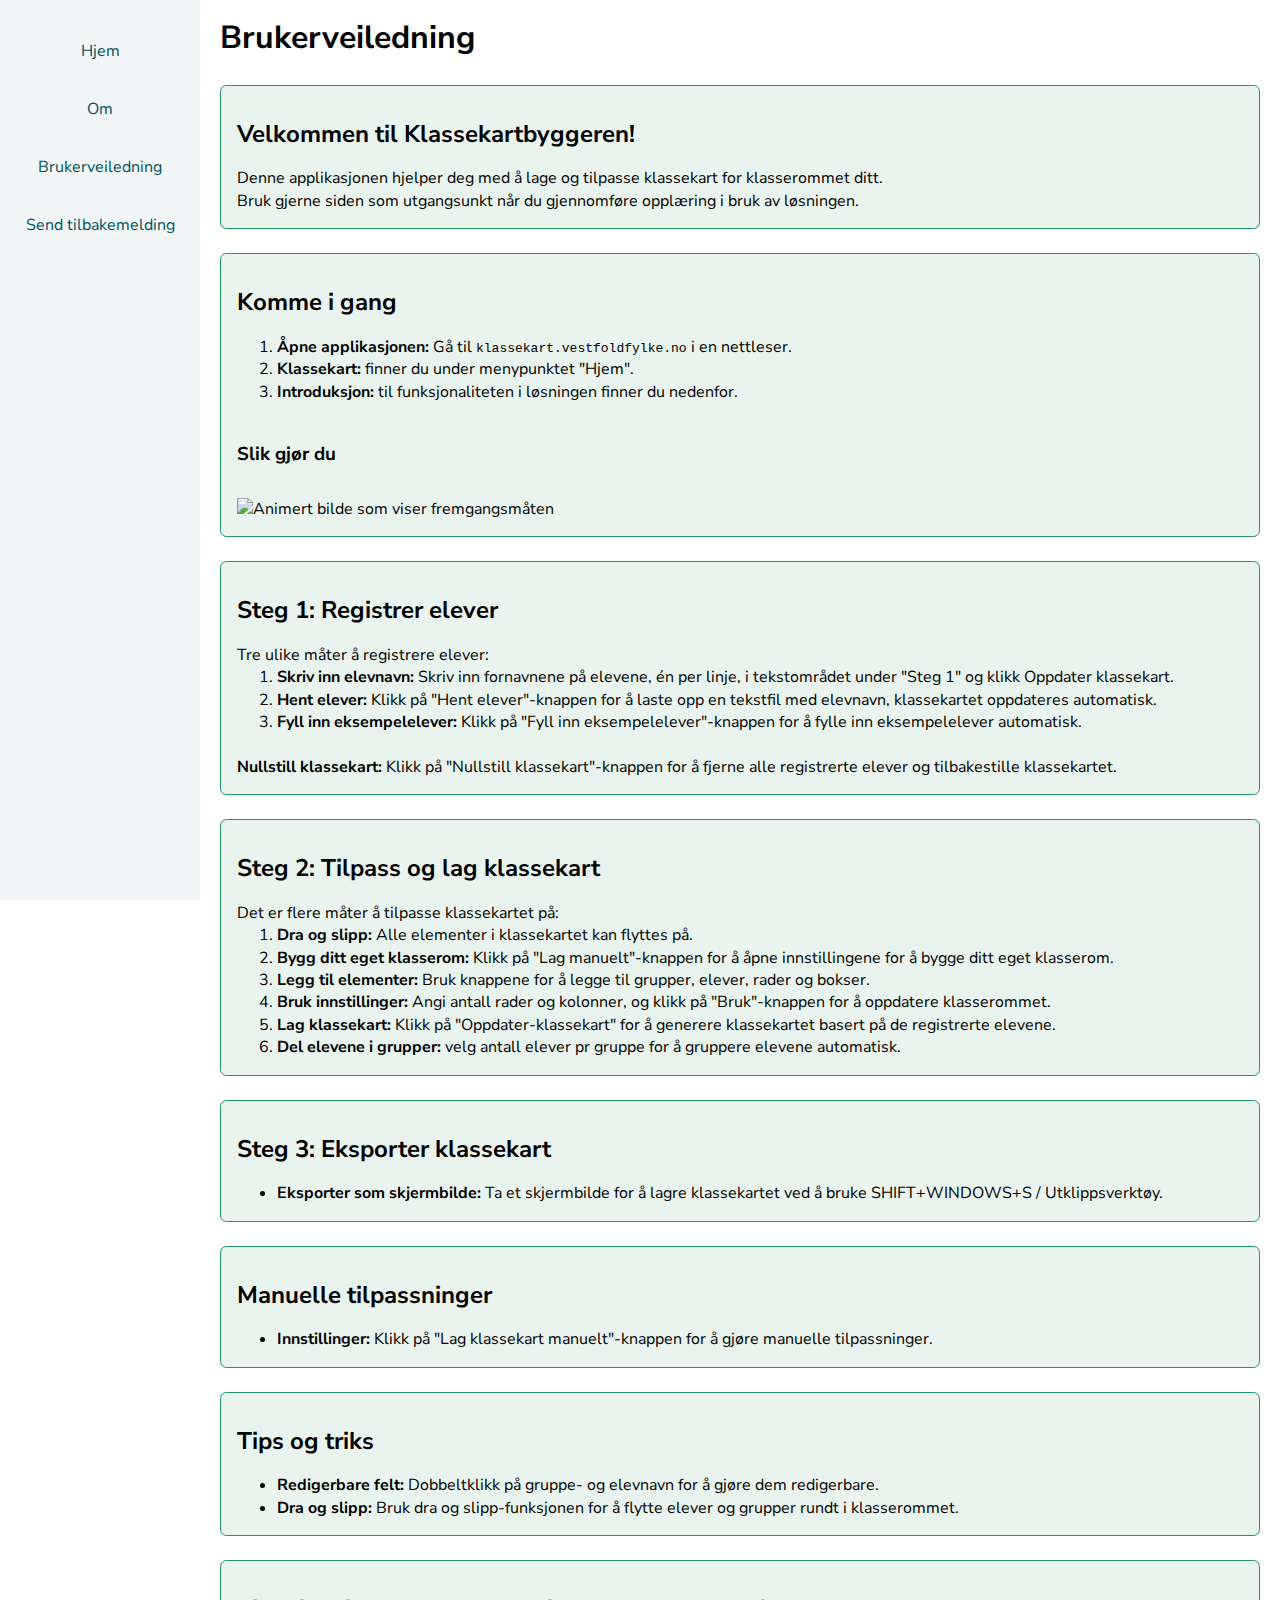
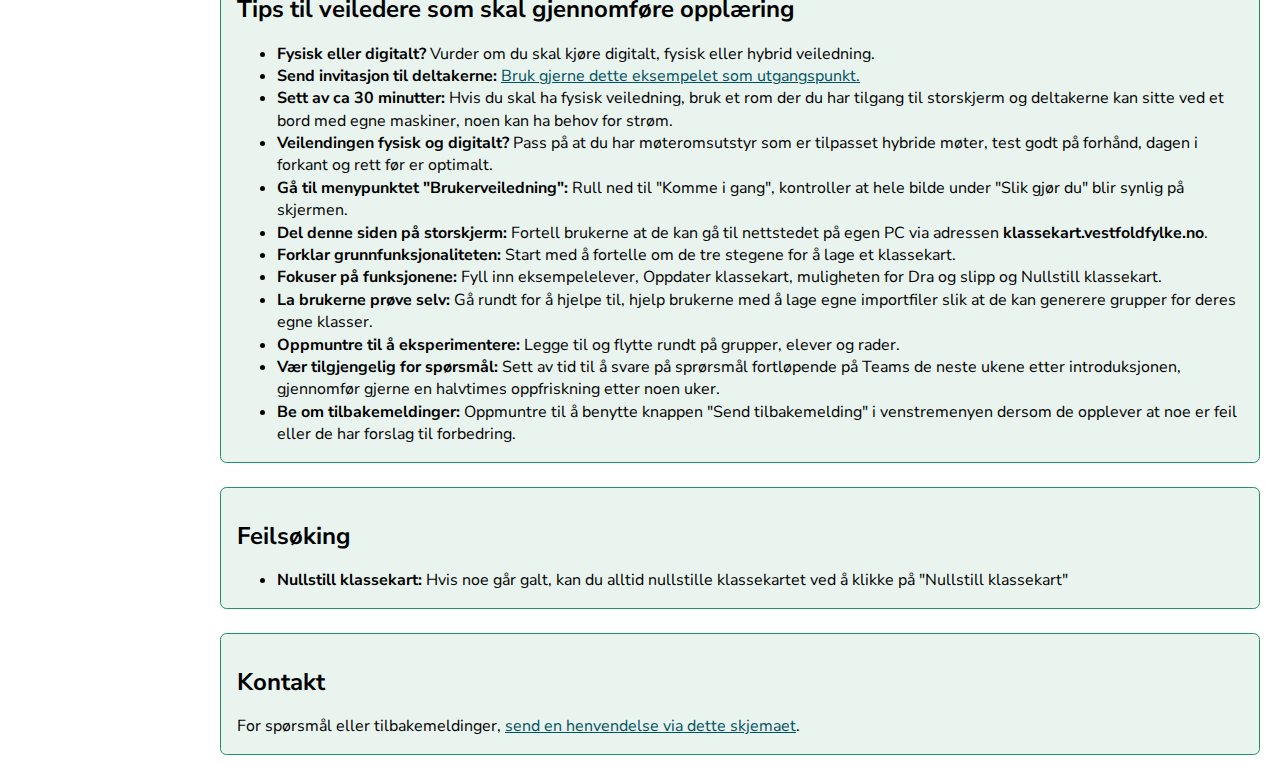
==== commit cc0befdb: "Update image reference in brukerveiledning.html to use brukerveiledning-lavkvalitet.gif" ====
--- a/brukerveiledning.html
+++ b/brukerveiledning.html
@@ -27,7 +27,7 @@
             <br>
             <h3>Slik gjør du</h3>
             <br>
-            <img src="brukerveiledning.gif" alt="Animert bilde som viser fremgangsmåten" width=850" height="450">
+            <img src="brukerveiledning-lvakvalitet.gif" alt="Animert bilde som viser fremgangsmåten" width=850" height="450">
             <br>
         </section>
         <section>
@@ -73,20 +73,20 @@
             </ul>
         </section>
         <section>
-            <h2>Tips til veiledere</h2>
+            <h2>Tips til veiledere som skal gjennomføre opplæring</h2>
             <ul>
-                <li><strong>Fysisk eller digitalt?</strong> Vurder om du skal kjøre digitalt, fysisk eller hybrid veiledning</li>
-                <li><strong>Send invitasjon til deltakerne:</strong> Bruk gjerne dette eksempelet som utgangspunkt</li> 
-                <li><strong>Sett av ca 30 minutter:</strong> Hvis du skal ha fysisk veiledning, bruk et rom der du har tilgang til storskjerm og deltakerne kan sitte ved et bord med egne maskiner, noen kan ha behov for strøm</li>
-                <li><strong>Veilendingen fysisk og digitalt?</strong> Pass på at du har møteromsutstyr som er tilpasset hybride møter, test godt på forhånd, dagen i forkant og rett før er optimalt</li>
-                <li><strong>Gå til menypunktet "Brukerveiledning":</strong> Rull ned til <strong>Komme i gang</strong>, kontroller at hele bilde under "Slik gjør du" blir synlig på skjermen</li>
-                <li><strong>Del denne siden på storskjerm:</strong> Fortell brukerne at de kan gå til nettstedet på egen PC via adressen <strong>klassekart.vestfoldfylke.no</strong></li>
-                <li><strong>Forklar grunnfunksjonaliteten:</strong> Start med å fortelle om de tre stegene for å lage et klassekart</li>
-                <li><strong>Fokuser på funksjonene:</strong> Fyll inn eksempelelever</strong>, Oppdater klassekart, muligheten for Dra og slipp og Nullstill klassekart</li>
-                <li><strong>La brukerne prøve selv:</strong> Gå rundt for å hjelpe til, hjelp brukerne med å lage egne importfiler slik at de kan generere grupper for deres egne klasser</li>
-                <li><strong>Oppmuntre til å eksperimentere:</strong> Legge til og flytte rundt på grupper, elever og rader</li>
-                <li><strong>Vær tilgjengelig for spørsmål:</strong> Sett av tid til å svare på sprørsmål fortløpende på Teams de neste ukene etter introduksjonen, gjennomfør gjerne en halvtimes oppfriskning etter noen uker </li>
-                <li><strong>Be om tilbakemeldinger:</strong> Oppmuntre til å benytte knappen "Send tilbakemelding" i venstremenyen dersom de opplever at noe er feil eller de har forslag til forbedring</li>
+                <li><strong>Fysisk eller digitalt?</strong> Vurder om du skal kjøre digitalt, fysisk eller hybrid veiledning.</li>
+                <li><strong>Send invitasjon til deltakerne:</strong> <a href="Bruk av Klassekartbyggeren.msg"_blank" class="button-invite">Bruk gjerne dette eksempelet som utgangspunkt.</a></li> 
+                <li><strong>Sett av ca 30 minutter:</strong> Hvis du skal ha fysisk veiledning, bruk et rom der du har tilgang til storskjerm og deltakerne kan sitte ved et bord med egne maskiner, noen kan ha behov for strøm.</li>
+                <li><strong>Veilendingen fysisk og digitalt?</strong> Pass på at du har møteromsutstyr som er tilpasset hybride møter, test godt på forhånd, dagen i forkant og rett før er optimalt.</li>
+                <li><strong>Gå til menypunktet "Brukerveiledning":</strong> Rull ned til "Komme i gang", kontroller at hele bilde under "Slik gjør du" blir synlig på skjermen.</li>
+                <li><strong>Del denne siden på storskjerm:</strong> Fortell brukerne at de kan gå til nettstedet på egen PC via adressen <strong>klassekart.vestfoldfylke.no</strong>.</li>
+                <li><strong>Forklar grunnfunksjonaliteten:</strong> Start med å fortelle om de tre stegene for å lage et klassekart.</li>
+                <li><strong>Fokuser på funksjonene:</strong> Fyll inn eksempelelever</strong>, Oppdater klassekart, muligheten for Dra og slipp og Nullstill klassekart.</li>
+                <li><strong>La brukerne prøve selv:</strong> Gå rundt for å hjelpe til, hjelp brukerne med å lage egne importfiler slik at de kan generere grupper for deres egne klasser.</li>
+                <li><strong>Oppmuntre til å eksperimentere:</strong> Legge til og flytte rundt på grupper, elever og rader.</li>
+                <li><strong>Vær tilgjengelig for spørsmål:</strong> Sett av tid til å svare på sprørsmål fortløpende på Teams de neste ukene etter introduksjonen, gjennomfør gjerne en halvtimes oppfriskning etter noen uker.</li>
+                <li><strong>Be om tilbakemeldinger:</strong> Oppmuntre til å benytte knappen "Send tilbakemelding" i venstremenyen dersom de opplever at noe er feil eller de har forslag til forbedring.</li>
             </ul>
         </section>
         <section>
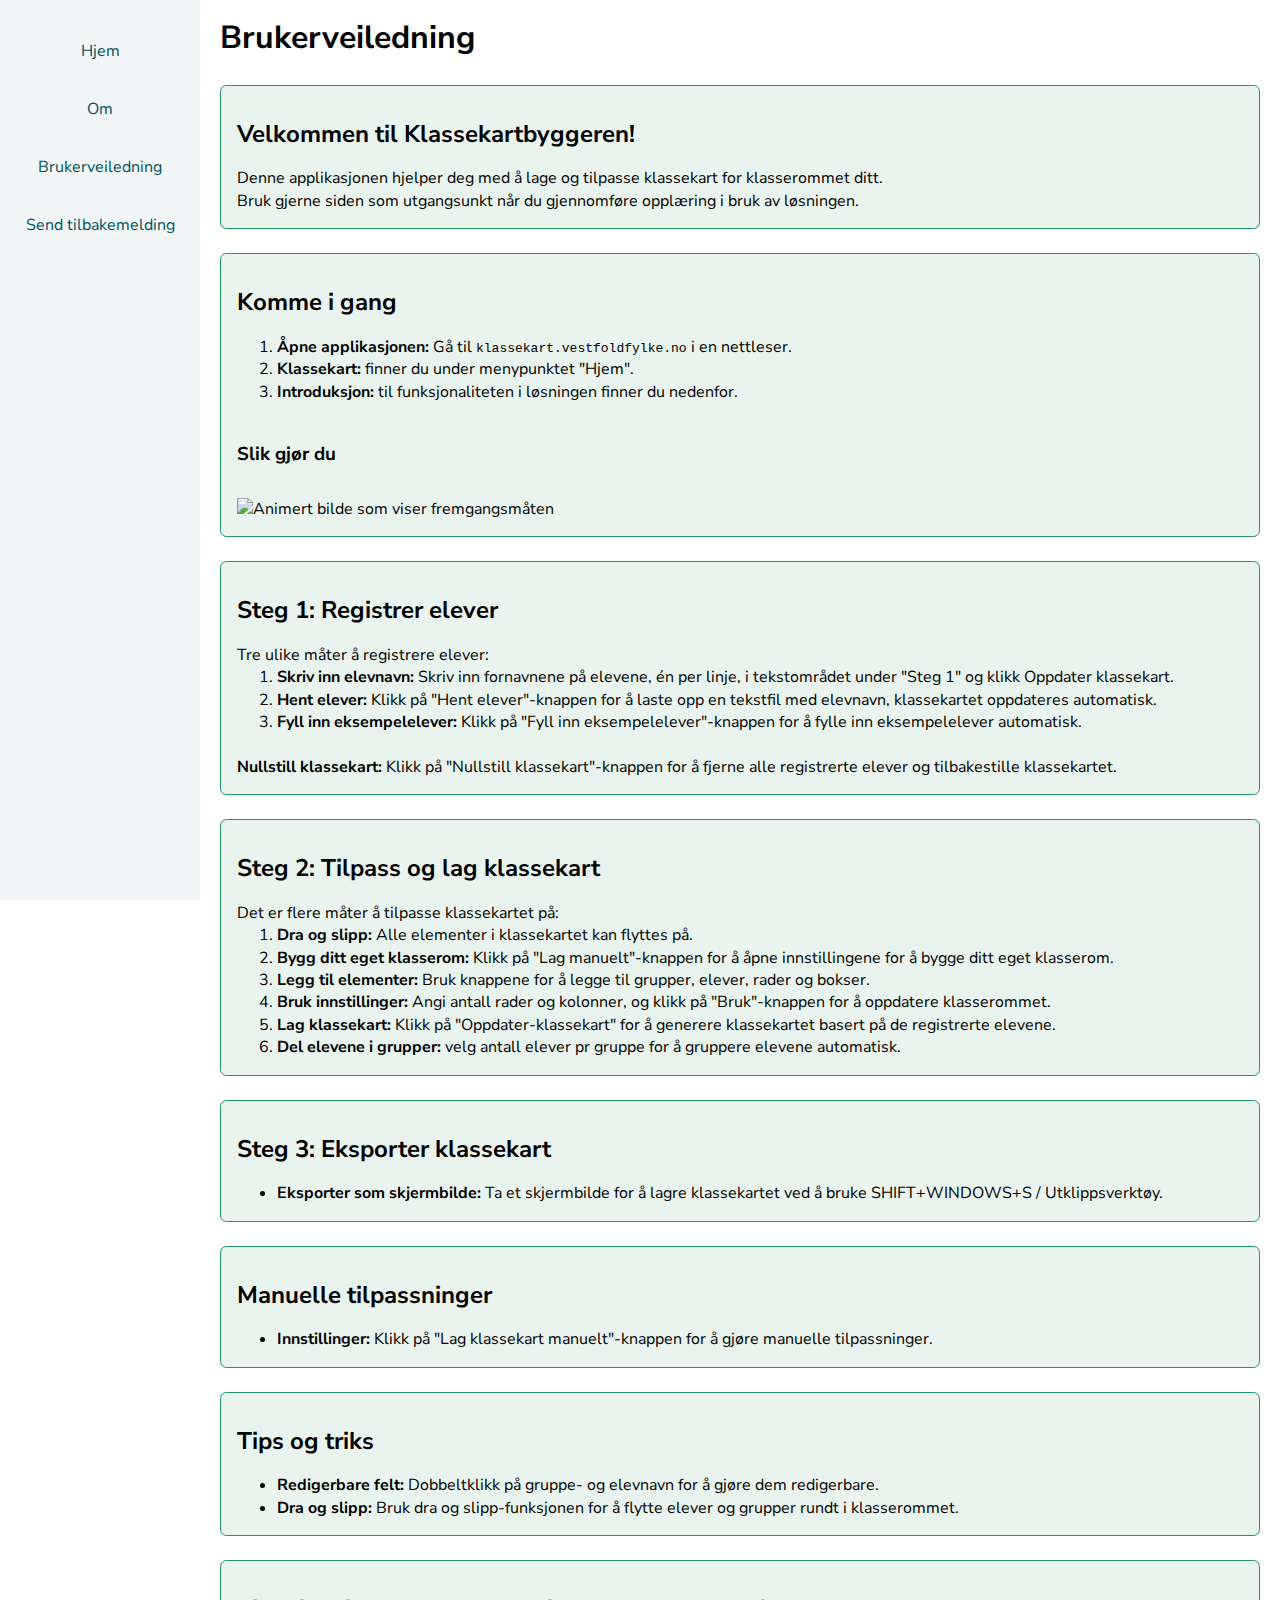
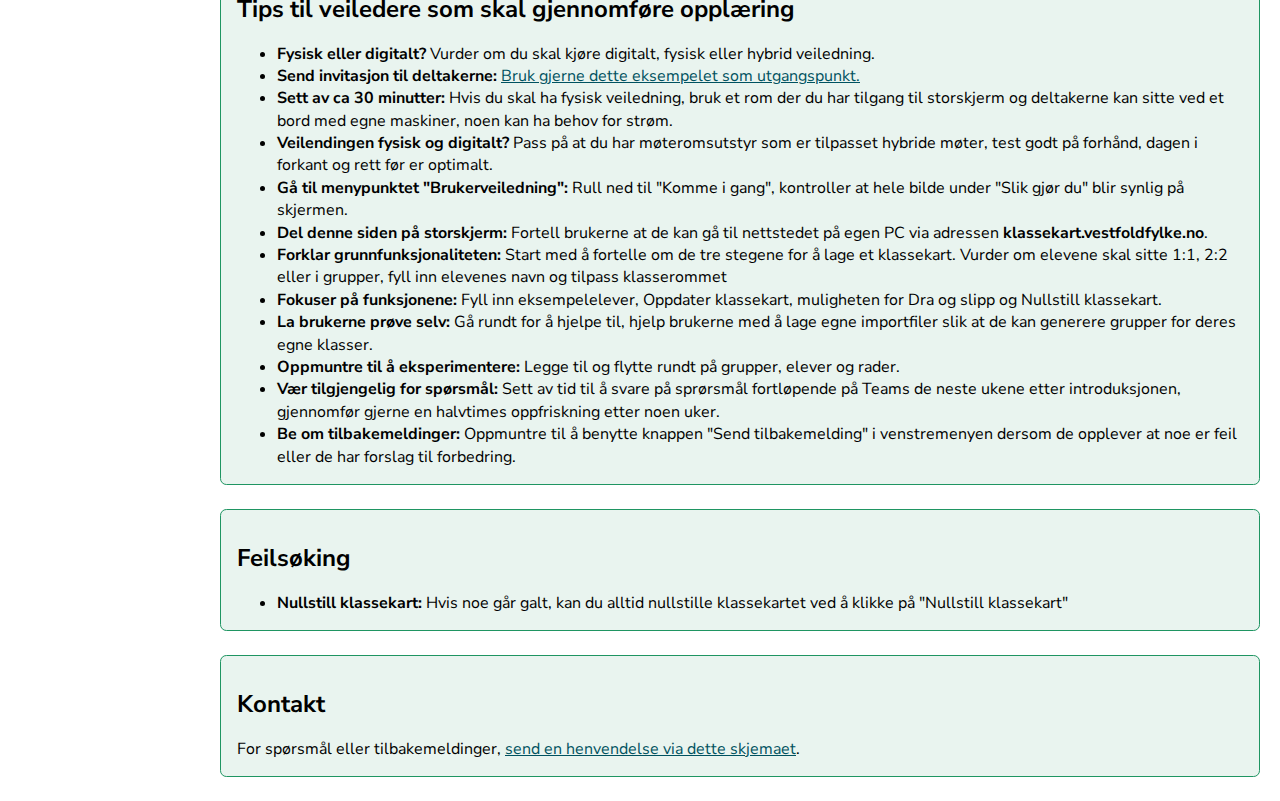
==== commit 8722870d: "Enhance explanation of core functionality in brukerveiledning.html for better user guidance" ====
--- a/brukerveiledning.html
+++ b/brukerveiledning.html
@@ -27,7 +27,7 @@
             <br>
             <h3>Slik gjør du</h3>
             <br>
-            <img src="brukerveiledning-lvakvalitet.gif" alt="Animert bilde som viser fremgangsmåten" width=850" height="450">
+            <img src="brukerveiledning.gif" alt="Animert bilde som viser fremgangsmåten" width=850" height="450">
             <br>
         </section>
         <section>
@@ -81,7 +81,7 @@
                 <li><strong>Veilendingen fysisk og digitalt?</strong> Pass på at du har møteromsutstyr som er tilpasset hybride møter, test godt på forhånd, dagen i forkant og rett før er optimalt.</li>
                 <li><strong>Gå til menypunktet "Brukerveiledning":</strong> Rull ned til "Komme i gang", kontroller at hele bilde under "Slik gjør du" blir synlig på skjermen.</li>
                 <li><strong>Del denne siden på storskjerm:</strong> Fortell brukerne at de kan gå til nettstedet på egen PC via adressen <strong>klassekart.vestfoldfylke.no</strong>.</li>
-                <li><strong>Forklar grunnfunksjonaliteten:</strong> Start med å fortelle om de tre stegene for å lage et klassekart.</li>
+                <li><strong>Forklar grunnfunksjonaliteten:</strong> Start med å fortelle om de tre stegene for å lage et klassekart. Vurder om elevene skal sitte 1:1, 2:2 eller i grupper, fyll inn elevenes navn og tilpass klasserommet </li>
                 <li><strong>Fokuser på funksjonene:</strong> Fyll inn eksempelelever</strong>, Oppdater klassekart, muligheten for Dra og slipp og Nullstill klassekart.</li>
                 <li><strong>La brukerne prøve selv:</strong> Gå rundt for å hjelpe til, hjelp brukerne med å lage egne importfiler slik at de kan generere grupper for deres egne klasser.</li>
                 <li><strong>Oppmuntre til å eksperimentere:</strong> Legge til og flytte rundt på grupper, elever og rader.</li>
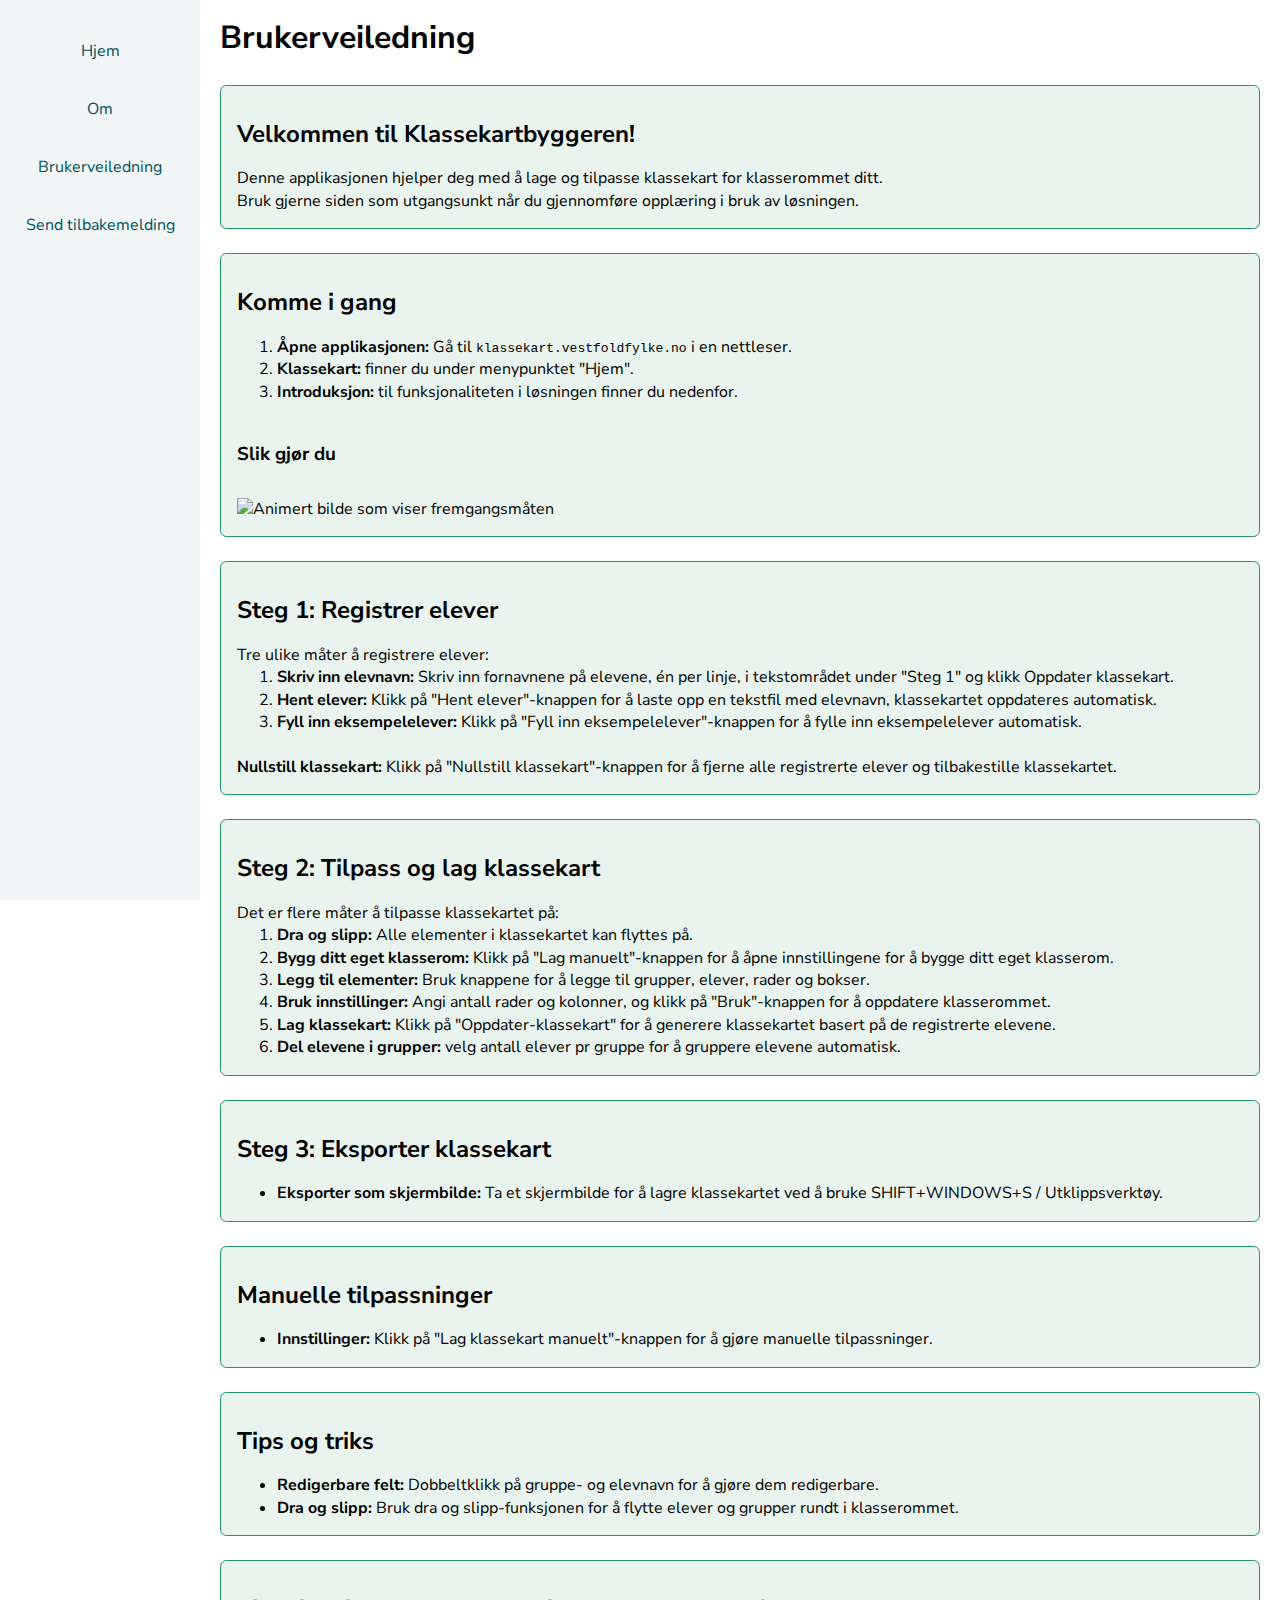
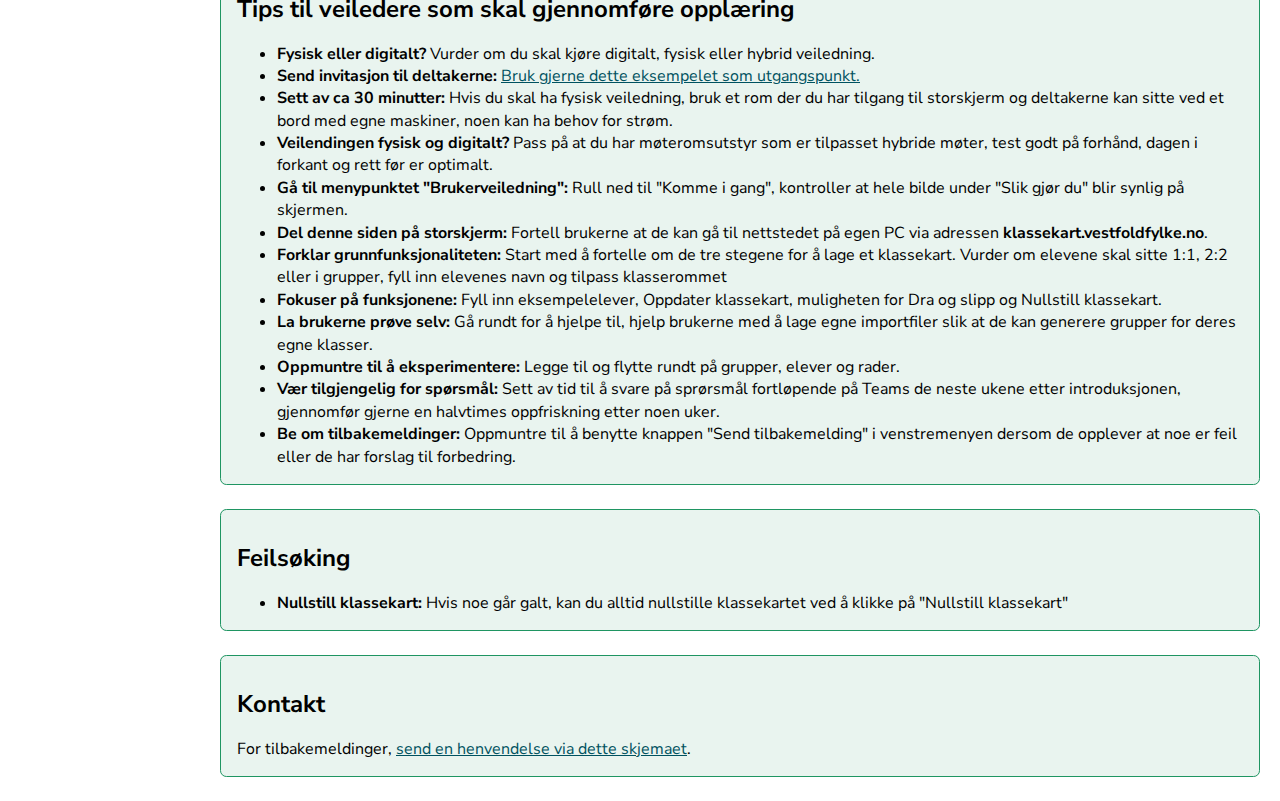
==== commit d5f4d50c: "Refine text in brukerveiledning.html for clarity and accuracy; remove redundant instructions in inde" ====
--- a/brukerveiledning.html
+++ b/brukerveiledning.html
@@ -97,7 +97,7 @@
         </section>
         <section>
             <h2>Kontakt</h2>
-            <p>For spørsmål eller tilbakemeldinger, <a href="https://forms.office.com/e/JAVyCrnuaz"> send en henvendelse via dette skjemaet</a>.</p>
+            <p>For tilbakemeldinger, <a href="https://forms.office.com/e/JAVyCrnuaz"> send en henvendelse via dette skjemaet</a>.</p>
         </section>
     </main>
     <script>
